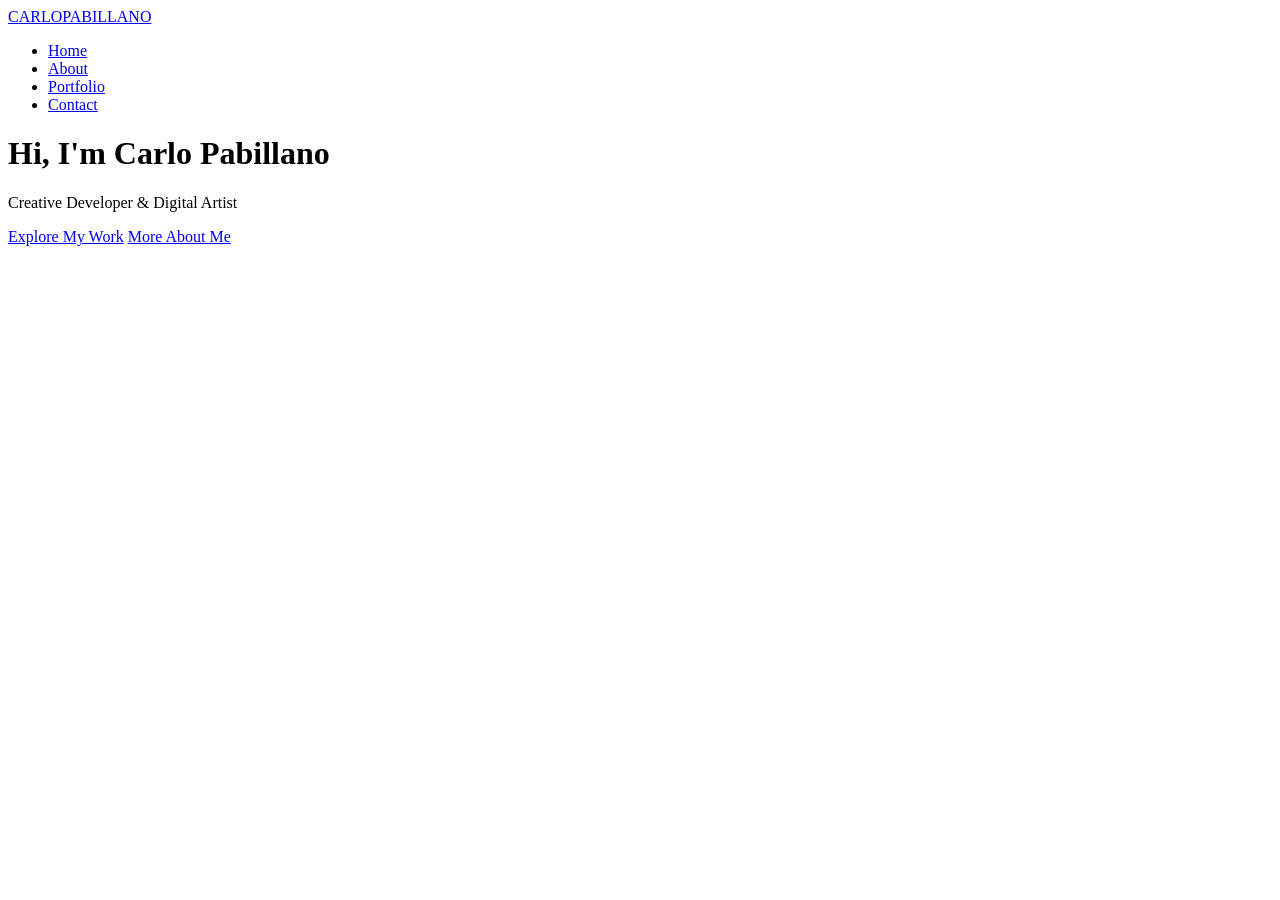
==== index.html @ 225d2cd0 "Add files via upload" ====
<!DOCTYPE html>
<html lang="en">
<head>
    <meta charset="UTF-8">
    <meta name="viewport" content="width=device-width, initial-scale=1.0">
    <title>Home | Carlo Pabillano</title>
    <link href="https://fonts.googleapis.com/css2?family=Poppins:wght@300;400;600;700&family=Playfair+Display:wght@700&display=swap" rel="stylesheet">
    <link rel="stylesheet" href="https://cdnjs.cloudflare.com/ajax/libs/font-awesome/6.0.0/css/all.min.css">
    <link rel="stylesheet" href="style.css">
</head>
<body class="home-page">
    <nav>
        <div class="container nav-container">
            <a href="index.html" class="logo">CARLO<span>PABILLANO</span></a>
            <ul class="nav-links">
                <li><a href="index.html" class="active">Home</a></li>
                <li><a href="about.html">About</a></li>
                <li><a href="portfolio.html">Portfolio</a></li>
                <li><a href="contact.html">Contact</a></li>
            </ul>
        </div>
    </nav>

    <main class="hero-section">
        <div class="container hero-content">
            <h1 class="fade-in">Hi, I'm <span class="highlight">Carlo Pabillano</span></h1>
            <p class="fade-in-delay">Creative Developer & Digital Artist</p>
            <div class="hero-btns fade-in-delay">
                <a href="portfolio.html" class="btn primary-btn">Explore My Work</a>
                <a href="about.html" class="btn secondary-btn">More About Me</a>
            </div>
        </div>
    </main>

    <script src="script.js"></script>
</body>
</html>
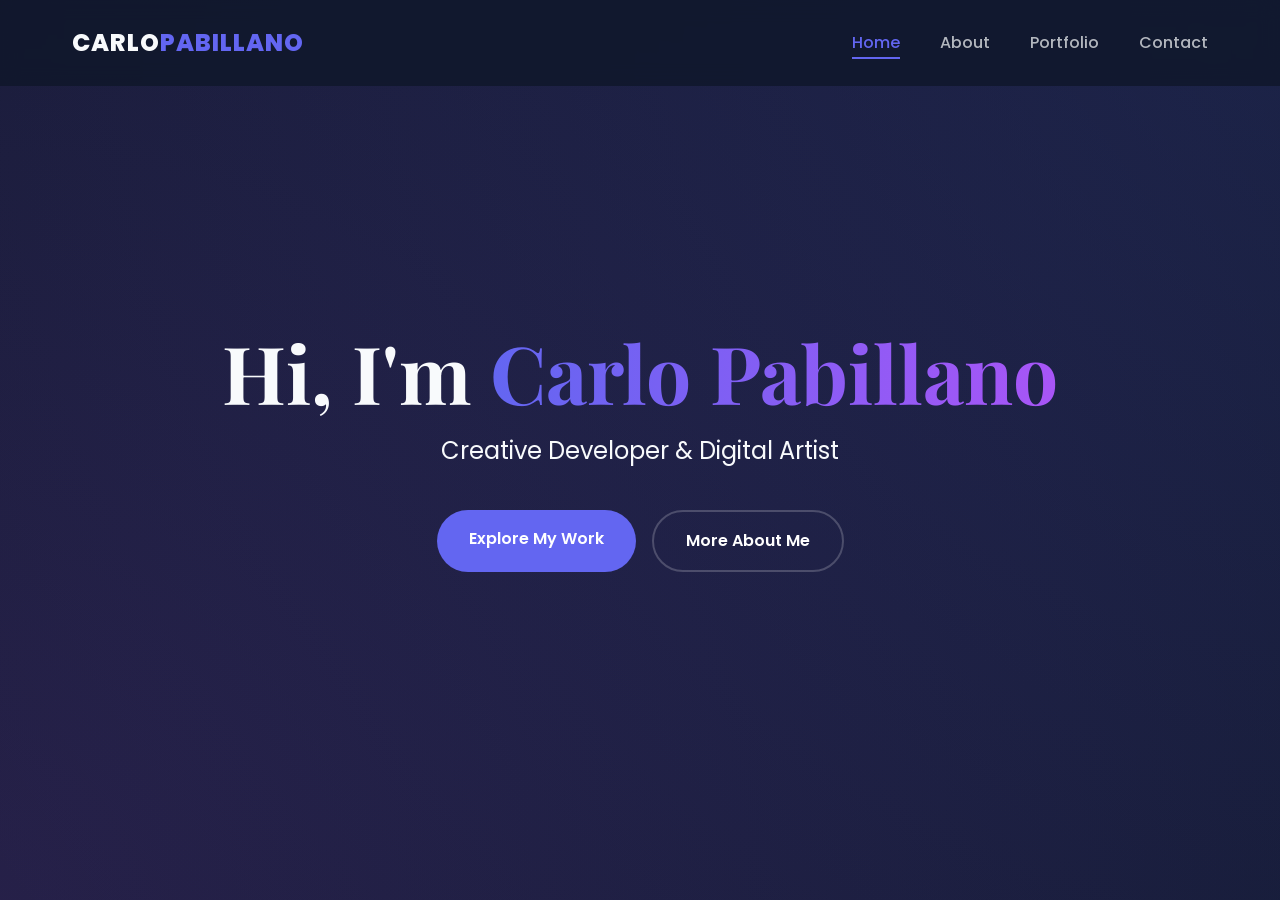
==== commit 6a9a757d: "Add mobile menu toggle to navigation Added mobile menu toggle for navigation." ====
--- a/index.html
+++ b/index.html
@@ -18,6 +18,9 @@
                 <li><a href="portfolio.html">Portfolio</a></li>
                 <li><a href="contact.html">Contact</a></li>
             </ul>
+            <div class="menu-toggle" id="mobile-menu">
+                <i class="fas fa-bars"></i>
+            </div>
         </div>
     </nav>
 
--- a/style.css
+++ b/style.css
@@ -0,0 +1,348 @@
+/* Global Styles */
+:root {
+    --primary: #6366f1;
+    --accent: #a855f7;
+    --dark: #0f172a;
+    --light: #f8fafc;
+    --glass: rgba(255, 255, 255, 0.05);
+    --glass-border: rgba(255, 255, 255, 0.1);
+    --transition: all 0.3s ease;
+}
+
+* {
+    margin: 0;
+    padding: 0;
+    box-sizing: border-box;
+}
+
+html {
+    scroll-behavior: smooth;
+}
+
+body {
+    font-family: 'Poppins', sans-serif;
+    background-color: var(--dark);
+    color: var(--light);
+    line-height: 1.6;
+    overflow-x: hidden;
+}
+
+.container {
+    max-width: 1200px;
+    margin: 0 auto;
+    padding: 0 2rem;
+}
+
+/* Glassmorphism Utility */
+.glass-card {
+    background: var(--glass);
+    backdrop-filter: blur(12px);
+    -webkit-backdrop-filter: blur(12px);
+    border: 1px solid var(--glass-border);
+    border-radius: 24px;
+    padding: 2.5rem;
+}
+
+/* Navigation (Clear Navigation UX) */
+nav {
+    position: fixed;
+    width: 100%;
+    top: 0;
+    z-index: 1000;
+    padding: 1.5rem 0;
+    background: rgba(15, 23, 42, 0.8);
+    backdrop-filter: blur(10px);
+    -webkit-backdrop-filter: blur(10px);
+    transition: var(--transition);
+}
+
+.nav-container {
+    display: flex;
+    justify-content: space-between;
+    align-items: center;
+}
+
+.logo {
+    font-size: 1.5rem;
+    font-weight: 800;
+    text-decoration: none;
+    color: var(--light);
+    letter-spacing: 1px;
+}
+
+.logo span {
+    color: var(--primary);
+}
+
+.nav-links {
+    display: flex;
+    list-style: none;
+    gap: 2.5rem;
+}
+
+.nav-links a {
+    text-decoration: none;
+    color: var(--light);
+    font-weight: 500;
+    transition: var(--transition);
+    opacity: 0.7;
+    position: relative;
+}
+
+.nav-links a:hover, .nav-links a.active {
+    opacity: 1;
+    color: var(--primary);
+}
+
+.nav-links a.active::after {
+    content: '';
+    position: absolute;
+    width: 100%;
+    height: 2px;
+    background: var(--primary);
+    bottom: -5px;
+    left: 0;
+}
+
+.menu-toggle {
+    display: none;
+    font-size: 1.5rem;
+    cursor: pointer;
+}
+
+/* Mobile Responsive Navigation */
+@media (max-width: 768px) {
+    .menu-toggle {
+        display: block;
+    }
+
+    .nav-links {
+        position: fixed;
+        top: 0;
+        right: -100%;
+        height: 100vh;
+        width: 70%;
+        background: var(--dark);
+        flex-direction: column;
+        align-items: center;
+        justify-content: center;
+        transition: 0.5s;
+        box-shadow: -10px 0 30px rgba(0,0,0,0.5);
+    }
+
+    .nav-links.active {
+        right: 0;
+    }
+
+    .nav-links li {
+        margin: 1.5rem 0;
+    }
+}
+
+/* Hero Section (Home) */
+.hero-section {
+    height: 100vh;
+    display: flex;
+    align-items: center;
+    justify-content: center;
+    text-align: center;
+    background: radial-gradient(circle at top right, rgba(99, 102, 241, 0.15), transparent),
+                radial-gradient(circle at bottom left, rgba(168, 85, 247, 0.15), transparent);
+}
+
+.hero-content h1 {
+    font-size: clamp(2.5rem, 8vw, 5rem); /* Responsive Font Size */
+    font-family: 'Playfair Display', serif;
+    margin-bottom: 1rem;
+    line-height: 1.1;
+}
+
+.highlight {
+    background: linear-gradient(to right, #6366f1, #a855f7);
+    -webkit-background-clip: text;
+    -webkit-text-fill-color: transparent;
+}
+
+.hero-content p {
+    font-size: clamp(1rem, 4vw, 1.5rem);
+    margin-bottom: 2.5rem;
+    opacity: 0.8;
+}
+
+/* Buttons (Call to Action UX) */
+.btn {
+    display: inline-block;
+    padding: 1rem 2rem;
+    border-radius: 50px;
+    text-decoration: none;
+    font-weight: 600;
+    transition: var(--transition);
+    cursor: pointer;
+    border: none;
+    text-align: center;
+}
+
+.primary-btn {
+    background: var(--primary);
+    color: white;
+}
+
+.primary-btn:hover {
+    transform: translateY(-3px);
+    box-shadow: 0 10px 20px rgba(99, 102, 241, 0.4);
+}
+
+.secondary-btn {
+    background: transparent;
+    color: white;
+    border: 2px solid rgba(255, 255, 255, 0.2);
+}
+
+.secondary-btn:hover {
+    background: var(--light);
+    color: var(--dark);
+    border-color: var(--light);
+}
+
+.hero-btns {
+    display: flex;
+    gap: 1rem;
+    justify-content: center;
+    flex-wrap: wrap;
+}
+
+/* Page Headers */
+.page-header {
+    padding: 150px 0 60px;
+    text-align: center;
+    background: linear-gradient(to bottom, #1e293b, var(--dark));
+}
+
+.page-header h1 {
+    font-size: clamp(2rem, 6vw, 3.5rem);
+    margin-bottom: 0.5rem;
+}
+
+/* About Detail */
+.info-grid {
+    display: grid;
+    grid-template-columns: 1fr 1.5fr;
+    gap: 3rem;
+    align-items: center;
+}
+
+.placeholder-img {
+    background: rgba(255,255,255,0.05);
+    height: 350px;
+    border-radius: 20px;
+    display: flex;
+    align-items: center;
+    justify-content: center;
+    font-size: 6rem;
+    color: var(--primary);
+}
+
+.skills-grid {
+    display: flex;
+    flex-wrap: wrap;
+    gap: 1rem;
+    margin: 1.5rem 0;
+}
+
+.skill-tag {
+    background: rgba(99, 102, 241, 0.1);
+    color: var(--primary);
+    padding: 0.5rem 1.2rem;
+    border-radius: 50px;
+    font-size: 0.9rem;
+    font-weight: 600;
+}
+
+/* Portfolio Grid */
+.portfolio-grid {
+    display: grid;
+    grid-template-columns: repeat(auto-fit, minmax(300px, 1fr));
+    gap: 2rem;
+    padding-bottom: 80px;
+}
+
+.project-card {
+    transition: var(--transition);
+}
+
+.project-card:hover {
+    transform: translateY(-10px);
+}
+
+.project-img {
+    height: 200px;
+    background: rgba(255,255,255,0.03);
+    border-radius: 15px;
+    display: flex;
+    align-items: center;
+    justify-content: center;
+    font-size: 3.5rem;
+    margin-bottom: 1.5rem;
+}
+
+/* Contact Section */
+.contact-grid {
+    display: grid;
+    grid-template-columns: 1fr 1.5fr;
+    gap: 2rem;
+    padding-bottom: 80px;
+}
+
+.info-item {
+    display: flex;
+    align-items: center;
+    gap: 1rem;
+    margin-bottom: 1.5rem;
+}
+
+.info-item i {
+    color: var(--primary);
+}
+
+.contact-form {
+    display: flex;
+    flex-direction: column;
+    gap: 1.2rem;
+}
+
+.contact-form input, .contact-form textarea {
+    padding: 1rem;
+    border-radius: 12px;
+    border: 1px solid var(--glass-border);
+    background: rgba(255,255,255,0.05);
+    color: white;
+    font-family: inherit;
+    outline: none;
+    transition: var(--transition);
+}
+
+.contact-form input:focus, .contact-form textarea:focus {
+    border-color: var(--primary);
+    background: rgba(255,255,255,0.08);
+}
+
+/* Animations */
+.fade-in { animation: fadeIn 0.8s ease forwards; }
+.fade-in-delay { animation: fadeIn 0.8s ease 0.3s forwards; opacity: 0; }
+
+@keyframes fadeIn {
+    from { opacity: 0; transform: translateY(15px); }
+    to { opacity: 1; transform: translateY(0); }
+}
+
+/* Mobile Responsive Tweaks */
+@media (max-width: 992px) {
+    .info-grid, .contact-grid {
+        grid-template-columns: 1fr;
+        gap: 2rem;
+    }
+
+    .placeholder-img {
+        height: 250px;
+    }
+}
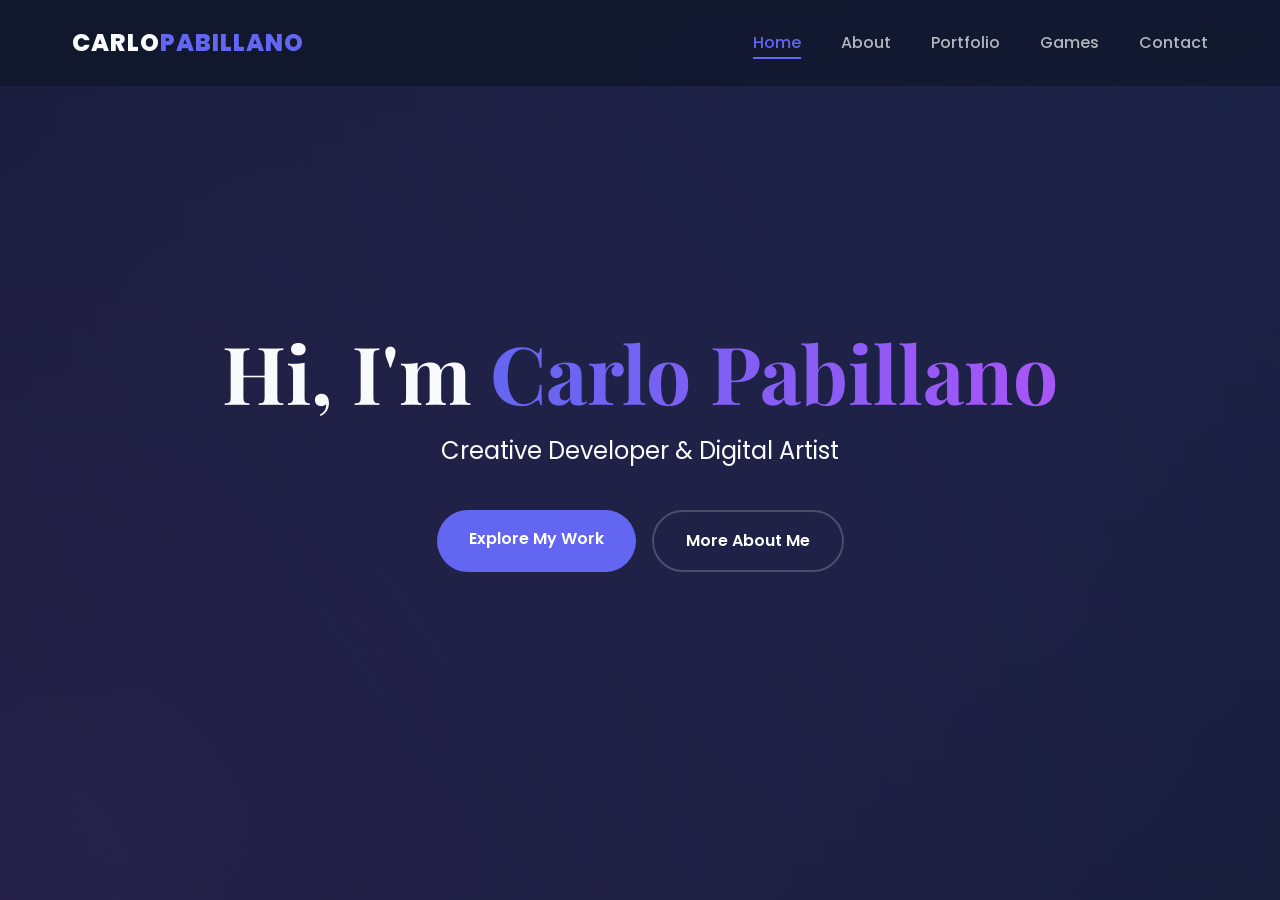
==== commit 82e6a95b: "Update index.html - Add Games link to navigation" ====
--- a/index.html
+++ b/index.html
@@ -1,40 +1,41 @@
-<!DOCTYPE html>
-<html lang="en">
-<head>
-    <meta charset="UTF-8">
-    <meta name="viewport" content="width=device-width, initial-scale=1.0">
-    <title>Home | Carlo Pabillano</title>
-    <link href="https://fonts.googleapis.com/css2?family=Poppins:wght@300;400;600;700&family=Playfair+Display:wght@700&display=swap" rel="stylesheet">
-    <link rel="stylesheet" href="https://cdnjs.cloudflare.com/ajax/libs/font-awesome/6.0.0/css/all.min.css">
-    <link rel="stylesheet" href="style.css">
-</head>
-<body class="home-page">
-    <nav>
-        <div class="container nav-container">
-            <a href="index.html" class="logo">CARLO<span>PABILLANO</span></a>
-            <ul class="nav-links">
-                <li><a href="index.html" class="active">Home</a></li>
-                <li><a href="about.html">About</a></li>
-                <li><a href="portfolio.html">Portfolio</a></li>
-                <li><a href="contact.html">Contact</a></li>
-            </ul>
-            <div class="menu-toggle" id="mobile-menu">
-                <i class="fas fa-bars"></i>
-            </div>
-        </div>
-    </nav>
-
-    <main class="hero-section">
-        <div class="container hero-content">
-            <h1 class="fade-in">Hi, I'm <span class="highlight">Carlo Pabillano</span></h1>
-            <p class="fade-in-delay">Creative Developer & Digital Artist</p>
-            <div class="hero-btns fade-in-delay">
-                <a href="portfolio.html" class="btn primary-btn">Explore My Work</a>
-                <a href="about.html" class="btn secondary-btn">More About Me</a>
-            </div>
-        </div>
-    </main>
-
-    <script src="script.js"></script>
-</body>
-</html>
+<!DOCTYPE html>
+<html lang="en">
+<head>
+    <meta charset="UTF-8">
+    <meta name="viewport" content="width=device-width, initial-scale=1.0">
+    <title>Home | Carlo Pabillano</title>
+    <link href="https://fonts.googleapis.com/css2?family=Poppins:wght@300;400;600;700&family=Playfair+Display:wght@700&display=swap" rel="stylesheet">
+    <link rel="stylesheet" href="https://cdnjs.cloudflare.com/ajax/libs/font-awesome/6.0.0/css/all.min.css">
+    <link rel="stylesheet" href="style.css">
+</head>
+<body class="home-page">
+    <nav>
+        <div class="container nav-container">
+            <a href="index.html" class="logo">CARLO<span>PABILLANO</span></a>
+            <ul class="nav-links">
+                <li><a href="index.html" class="active">Home</a></li>
+                <li><a href="about.html">About</a></li>
+                <li><a href="portfolio.html">Portfolio</a></li>
+                <li><a href="games.html">Games</a></li>
+                <li><a href="contact.html">Contact</a></li>
+            </ul>
+            <div class="menu-toggle" id="mobile-menu">
+                <i class="fas fa-bars"></i>
+            </div>
+        </div>
+    </nav>
+
+    <main class="hero-section">
+        <div class="container hero-content">
+            <h1 class="fade-in">Hi, I'm <span class="highlight">Carlo Pabillano</span></h1>
+            <p class="fade-in-delay">Creative Developer & Digital Artist</p>
+            <div class="hero-btns fade-in-delay">
+                <a href="portfolio.html" class="btn primary-btn">Explore My Work</a>
+                <a href="about.html" class="btn secondary-btn">More About Me</a>
+            </div>
+        </div>
+    </main>
+
+    <script src="script.js"></script>
+</body>
+</html>
--- a/style.css
+++ b/style.css
@@ -1,348 +1,357 @@
-/* Global Styles */
-:root {
-    --primary: #6366f1;
-    --accent: #a855f7;
-    --dark: #0f172a;
-    --light: #f8fafc;
-    --glass: rgba(255, 255, 255, 0.05);
-    --glass-border: rgba(255, 255, 255, 0.1);
-    --transition: all 0.3s ease;
-}
-
-* {
-    margin: 0;
-    padding: 0;
-    box-sizing: border-box;
-}
-
-html {
-    scroll-behavior: smooth;
-}
-
-body {
-    font-family: 'Poppins', sans-serif;
-    background-color: var(--dark);
-    color: var(--light);
-    line-height: 1.6;
-    overflow-x: hidden;
-}
-
-.container {
-    max-width: 1200px;
-    margin: 0 auto;
-    padding: 0 2rem;
-}
-
-/* Glassmorphism Utility */
-.glass-card {
-    background: var(--glass);
-    backdrop-filter: blur(12px);
-    -webkit-backdrop-filter: blur(12px);
-    border: 1px solid var(--glass-border);
-    border-radius: 24px;
-    padding: 2.5rem;
-}
-
-/* Navigation (Clear Navigation UX) */
-nav {
-    position: fixed;
-    width: 100%;
-    top: 0;
-    z-index: 1000;
-    padding: 1.5rem 0;
-    background: rgba(15, 23, 42, 0.8);
-    backdrop-filter: blur(10px);
-    -webkit-backdrop-filter: blur(10px);
-    transition: var(--transition);
-}
-
-.nav-container {
-    display: flex;
-    justify-content: space-between;
-    align-items: center;
-}
-
-.logo {
-    font-size: 1.5rem;
-    font-weight: 800;
-    text-decoration: none;
-    color: var(--light);
-    letter-spacing: 1px;
-}
-
-.logo span {
-    color: var(--primary);
-}
-
-.nav-links {
-    display: flex;
-    list-style: none;
-    gap: 2.5rem;
-}
-
-.nav-links a {
-    text-decoration: none;
-    color: var(--light);
-    font-weight: 500;
-    transition: var(--transition);
-    opacity: 0.7;
-    position: relative;
-}
-
-.nav-links a:hover, .nav-links a.active {
-    opacity: 1;
-    color: var(--primary);
-}
-
-.nav-links a.active::after {
-    content: '';
-    position: absolute;
-    width: 100%;
-    height: 2px;
-    background: var(--primary);
-    bottom: -5px;
-    left: 0;
-}
-
-.menu-toggle {
-    display: none;
-    font-size: 1.5rem;
-    cursor: pointer;
-}
-
-/* Mobile Responsive Navigation */
-@media (max-width: 768px) {
-    .menu-toggle {
-        display: block;
-    }
-
-    .nav-links {
-        position: fixed;
-        top: 0;
-        right: -100%;
-        height: 100vh;
-        width: 70%;
-        background: var(--dark);
-        flex-direction: column;
-        align-items: center;
-        justify-content: center;
-        transition: 0.5s;
-        box-shadow: -10px 0 30px rgba(0,0,0,0.5);
-    }
-
-    .nav-links.active {
-        right: 0;
-    }
-
-    .nav-links li {
-        margin: 1.5rem 0;
-    }
-}
-
-/* Hero Section (Home) */
-.hero-section {
-    height: 100vh;
-    display: flex;
-    align-items: center;
-    justify-content: center;
-    text-align: center;
-    background: radial-gradient(circle at top right, rgba(99, 102, 241, 0.15), transparent),
-                radial-gradient(circle at bottom left, rgba(168, 85, 247, 0.15), transparent);
-}
-
-.hero-content h1 {
-    font-size: clamp(2.5rem, 8vw, 5rem); /* Responsive Font Size */
-    font-family: 'Playfair Display', serif;
-    margin-bottom: 1rem;
-    line-height: 1.1;
-}
-
-.highlight {
-    background: linear-gradient(to right, #6366f1, #a855f7);
-    -webkit-background-clip: text;
-    -webkit-text-fill-color: transparent;
-}
-
-.hero-content p {
-    font-size: clamp(1rem, 4vw, 1.5rem);
-    margin-bottom: 2.5rem;
-    opacity: 0.8;
-}
-
-/* Buttons (Call to Action UX) */
-.btn {
-    display: inline-block;
-    padding: 1rem 2rem;
-    border-radius: 50px;
-    text-decoration: none;
-    font-weight: 600;
-    transition: var(--transition);
-    cursor: pointer;
-    border: none;
-    text-align: center;
-}
-
-.primary-btn {
-    background: var(--primary);
-    color: white;
-}
-
-.primary-btn:hover {
-    transform: translateY(-3px);
-    box-shadow: 0 10px 20px rgba(99, 102, 241, 0.4);
-}
-
-.secondary-btn {
-    background: transparent;
-    color: white;
-    border: 2px solid rgba(255, 255, 255, 0.2);
-}
-
-.secondary-btn:hover {
-    background: var(--light);
-    color: var(--dark);
-    border-color: var(--light);
-}
-
-.hero-btns {
-    display: flex;
-    gap: 1rem;
-    justify-content: center;
-    flex-wrap: wrap;
-}
-
-/* Page Headers */
-.page-header {
-    padding: 150px 0 60px;
-    text-align: center;
-    background: linear-gradient(to bottom, #1e293b, var(--dark));
-}
-
-.page-header h1 {
-    font-size: clamp(2rem, 6vw, 3.5rem);
-    margin-bottom: 0.5rem;
-}
-
-/* About Detail */
-.info-grid {
-    display: grid;
-    grid-template-columns: 1fr 1.5fr;
-    gap: 3rem;
-    align-items: center;
-}
-
-.placeholder-img {
-    background: rgba(255,255,255,0.05);
-    height: 350px;
-    border-radius: 20px;
-    display: flex;
-    align-items: center;
-    justify-content: center;
-    font-size: 6rem;
-    color: var(--primary);
-}
-
-.skills-grid {
-    display: flex;
-    flex-wrap: wrap;
-    gap: 1rem;
-    margin: 1.5rem 0;
-}
-
-.skill-tag {
-    background: rgba(99, 102, 241, 0.1);
-    color: var(--primary);
-    padding: 0.5rem 1.2rem;
-    border-radius: 50px;
-    font-size: 0.9rem;
-    font-weight: 600;
-}
-
-/* Portfolio Grid */
-.portfolio-grid {
-    display: grid;
-    grid-template-columns: repeat(auto-fit, minmax(300px, 1fr));
-    gap: 2rem;
-    padding-bottom: 80px;
-}
-
-.project-card {
-    transition: var(--transition);
-}
-
-.project-card:hover {
-    transform: translateY(-10px);
-}
-
-.project-img {
-    height: 200px;
-    background: rgba(255,255,255,0.03);
-    border-radius: 15px;
-    display: flex;
-    align-items: center;
-    justify-content: center;
-    font-size: 3.5rem;
-    margin-bottom: 1.5rem;
-}
-
-/* Contact Section */
-.contact-grid {
-    display: grid;
-    grid-template-columns: 1fr 1.5fr;
-    gap: 2rem;
-    padding-bottom: 80px;
-}
-
-.info-item {
-    display: flex;
-    align-items: center;
-    gap: 1rem;
-    margin-bottom: 1.5rem;
-}
-
-.info-item i {
-    color: var(--primary);
-}
-
-.contact-form {
-    display: flex;
-    flex-direction: column;
-    gap: 1.2rem;
-}
-
-.contact-form input, .contact-form textarea {
-    padding: 1rem;
-    border-radius: 12px;
-    border: 1px solid var(--glass-border);
-    background: rgba(255,255,255,0.05);
-    color: white;
-    font-family: inherit;
-    outline: none;
-    transition: var(--transition);
-}
-
-.contact-form input:focus, .contact-form textarea:focus {
-    border-color: var(--primary);
-    background: rgba(255,255,255,0.08);
-}
-
-/* Animations */
-.fade-in { animation: fadeIn 0.8s ease forwards; }
-.fade-in-delay { animation: fadeIn 0.8s ease 0.3s forwards; opacity: 0; }
-
-@keyframes fadeIn {
-    from { opacity: 0; transform: translateY(15px); }
-    to { opacity: 1; transform: translateY(0); }
-}
-
-/* Mobile Responsive Tweaks */
-@media (max-width: 992px) {
-    .info-grid, .contact-grid {
-        grid-template-columns: 1fr;
-        gap: 2rem;
-    }
-
-    .placeholder-img {
-        height: 250px;
-    }
-}
+/* Global Styles */
+:root {
+    --primary: #6366f1;
+    --accent: #a855f7;
+    --dark: #0f172a;
+    --light: #f8fafc;
+    --glass: rgba(255, 255, 255, 0.05);
+    --glass-border: rgba(255, 255, 255, 0.1);
+    --transition: all 0.3s ease;
+}
+
+* {
+    margin: 0;
+    padding: 0;
+    box-sizing: border-box;
+}
+
+html {
+    scroll-behavior: smooth;
+}
+
+body {
+    font-family: 'Poppins', sans-serif;
+    background-color: var(--dark);
+    color: var(--light);
+    line-height: 1.6;
+    overflow-x: hidden;
+}
+
+.container {
+    max-width: 1200px;
+    margin: 0 auto;
+    padding: 0 2rem;
+}
+
+/* Glassmorphism Utility */
+.glass-card {
+    background: var(--glass);
+    backdrop-filter: blur(12px);
+    -webkit-backdrop-filter: blur(12px);
+    border: 1px solid var(--glass-border);
+    border-radius: 24px;
+    padding: 2.5rem;
+}
+
+/* Navigation (Clear Navigation UX) */
+nav {
+    position: fixed;
+    width: 100%;
+    top: 0;
+    z-index: 1000;
+    padding: 1.5rem 0;
+    background: rgba(15, 23, 42, 0.8);
+    backdrop-filter: blur(10px);
+    -webkit-backdrop-filter: blur(10px);
+    transition: var(--transition);
+}
+
+.nav-container {
+    display: flex;
+    justify-content: space-between;
+    align-items: center;
+}
+
+.logo {
+    font-size: 1.5rem;
+    font-weight: 800;
+    text-decoration: none;
+    color: var(--light);
+    letter-spacing: 1px;
+}
+
+.logo span {
+    color: var(--primary);
+}
+
+.nav-links {
+    display: flex;
+    list-style: none;
+    gap: 2.5rem;
+}
+
+.nav-links a {
+    text-decoration: none;
+    color: var(--light);
+    font-weight: 500;
+    transition: var(--transition);
+    opacity: 0.7;
+    position: relative;
+}
+
+.nav-links a:hover, .nav-links a.active {
+    opacity: 1;
+    color: var(--primary);
+}
+
+.nav-links a.active::after {
+    content: '';
+    position: absolute;
+    width: 100%;
+    height: 2px;
+    background: var(--primary);
+    bottom: -5px;
+    left: 0;
+}
+
+.menu-toggle {
+    display: none;
+    font-size: 1.5rem;
+    cursor: pointer;
+    color: var(--light);
+    z-index: 1001;
+}
+
+/* Mobile Responsive Navigation */
+@media (max-width: 768px) {
+    .menu-toggle {
+        display: block;
+    }
+
+    .nav-links {
+        position: fixed;
+        top: 0;
+        right: -100%;
+        height: 100vh;
+        width: 70%;
+        background: var(--dark);
+        flex-direction: column;
+        align-items: center;
+        justify-content: center;
+        transition: 0.5s ease;
+        box-shadow: -10px 0 30px rgba(0,0,0,0.5);
+        z-index: 999;
+        gap: 0;
+    }
+
+    .nav-links.active {
+        right: 0;
+    }
+
+    .nav-links li {
+        margin: 1.5rem 0;
+    }
+
+    .nav-links a {
+        font-size: 1.2rem;
+    }
+}
+
+/* Hero Section (Home) */
+.hero-section {
+    height: 100vh;
+    display: flex;
+    align-items: center;
+    justify-content: center;
+    text-align: center;
+    background: radial-gradient(circle at top right, rgba(99, 102, 241, 0.15), transparent),
+                radial-gradient(circle at bottom left, rgba(168, 85, 247, 0.15), transparent);
+    margin-top: 0;
+}
+
+.hero-content h1 {
+    font-size: clamp(2.5rem, 8vw, 5rem); /* Responsive Font Size */
+    font-family: 'Playfair Display', serif;
+    margin-bottom: 1rem;
+    line-height: 1.1;
+}
+
+.highlight {
+    background: linear-gradient(to right, #6366f1, #a855f7);
+    -webkit-background-clip: text;
+    -webkit-text-fill-color: transparent;
+}
+
+.hero-content p {
+    font-size: clamp(1rem, 4vw, 1.5rem);
+    margin-bottom: 2.5rem;
+    opacity: 0.8;
+}
+
+/* Buttons (Call to Action UX) */
+.btn {
+    display: inline-block;
+    padding: 1rem 2rem;
+    border-radius: 50px;
+    text-decoration: none;
+    font-weight: 600;
+    transition: var(--transition);
+    cursor: pointer;
+    border: none;
+    text-align: center;
+}
+
+.primary-btn {
+    background: var(--primary);
+    color: white;
+}
+
+.primary-btn:hover {
+    transform: translateY(-3px);
+    box-shadow: 0 10px 20px rgba(99, 102, 241, 0.4);
+}
+
+.secondary-btn {
+    background: transparent;
+    color: white;
+    border: 2px solid rgba(255, 255, 255, 0.2);
+}
+
+.secondary-btn:hover {
+    background: var(--light);
+    color: var(--dark);
+    border-color: var(--light);
+}
+
+.hero-btns {
+    display: flex;
+    gap: 1rem;
+    justify-content: center;
+    flex-wrap: wrap;
+}
+
+/* Page Headers */
+.page-header {
+    padding: 150px 0 60px;
+    text-align: center;
+    background: linear-gradient(to bottom, #1e293b, var(--dark));
+}
+
+.page-header h1 {
+    font-size: clamp(2rem, 6vw, 3.5rem);
+    margin-bottom: 0.5rem;
+}
+
+/* About Detail */
+.info-grid {
+    display: grid;
+    grid-template-columns: 1fr 1.5fr;
+    gap: 3rem;
+    align-items: center;
+}
+
+.placeholder-img {
+    background: rgba(255,255,255,0.05);
+    height: 350px;
+    border-radius: 20px;
+    display: flex;
+    align-items: center;
+    justify-content: center;
+    font-size: 6rem;
+    color: var(--primary);
+}
+
+.skills-grid {
+    display: flex;
+    flex-wrap: wrap;
+    gap: 1rem;
+    margin: 1.5rem 0;
+}
+
+.skill-tag {
+    background: rgba(99, 102, 241, 0.1);
+    color: var(--primary);
+    padding: 0.5rem 1.2rem;
+    border-radius: 50px;
+    font-size: 0.9rem;
+    font-weight: 600;
+}
+
+/* Portfolio Grid */
+.portfolio-grid {
+    display: grid;
+    grid-template-columns: repeat(auto-fit, minmax(300px, 1fr));
+    gap: 2rem;
+    padding-bottom: 80px;
+}
+
+.project-card {
+    transition: var(--transition);
+}
+
+.project-card:hover {
+    transform: translateY(-10px);
+}
+
+.project-img {
+    height: 200px;
+    background: rgba(255,255,255,0.03);
+    border-radius: 15px;
+    display: flex;
+    align-items: center;
+    justify-content: center;
+    font-size: 3.5rem;
+    margin-bottom: 1.5rem;
+}
+
+/* Contact Section */
+.contact-grid {
+    display: grid;
+    grid-template-columns: 1fr 1.5fr;
+    gap: 2rem;
+    padding-bottom: 80px;
+}
+
+.info-item {
+    display: flex;
+    align-items: center;
+    gap: 1rem;
+    margin-bottom: 1.5rem;
+}
+
+.info-item i {
+    color: var(--primary);
+}
+
+.contact-form {
+    display: flex;
+    flex-direction: column;
+    gap: 1.2rem;
+}
+
+.contact-form input, .contact-form textarea {
+    padding: 1rem;
+    border-radius: 12px;
+    border: 1px solid var(--glass-border);
+    background: rgba(255,255,255,0.05);
+    color: white;
+    font-family: inherit;
+    outline: none;
+    transition: var(--transition);
+}
+
+.contact-form input:focus, .contact-form textarea:focus {
+    border-color: var(--primary);
+    background: rgba(255,255,255,0.08);
+}
+
+/* Animations */
+.fade-in { animation: fadeIn 0.8s ease forwards; }
+.fade-in-delay { animation: fadeIn 0.8s ease 0.3s forwards; opacity: 0; }
+
+@keyframes fadeIn {
+    from { opacity: 0; transform: translateY(15px); }
+    to { opacity: 1; transform: translateY(0); }
+}
+
+/* Mobile Responsive Tweaks */
+@media (max-width: 992px) {
+    .info-grid, .contact-grid {
+        grid-template-columns: 1fr;
+        gap: 2rem;
+    }
+
+    .placeholder-img {
+        height: 250px;
+    }
+}
